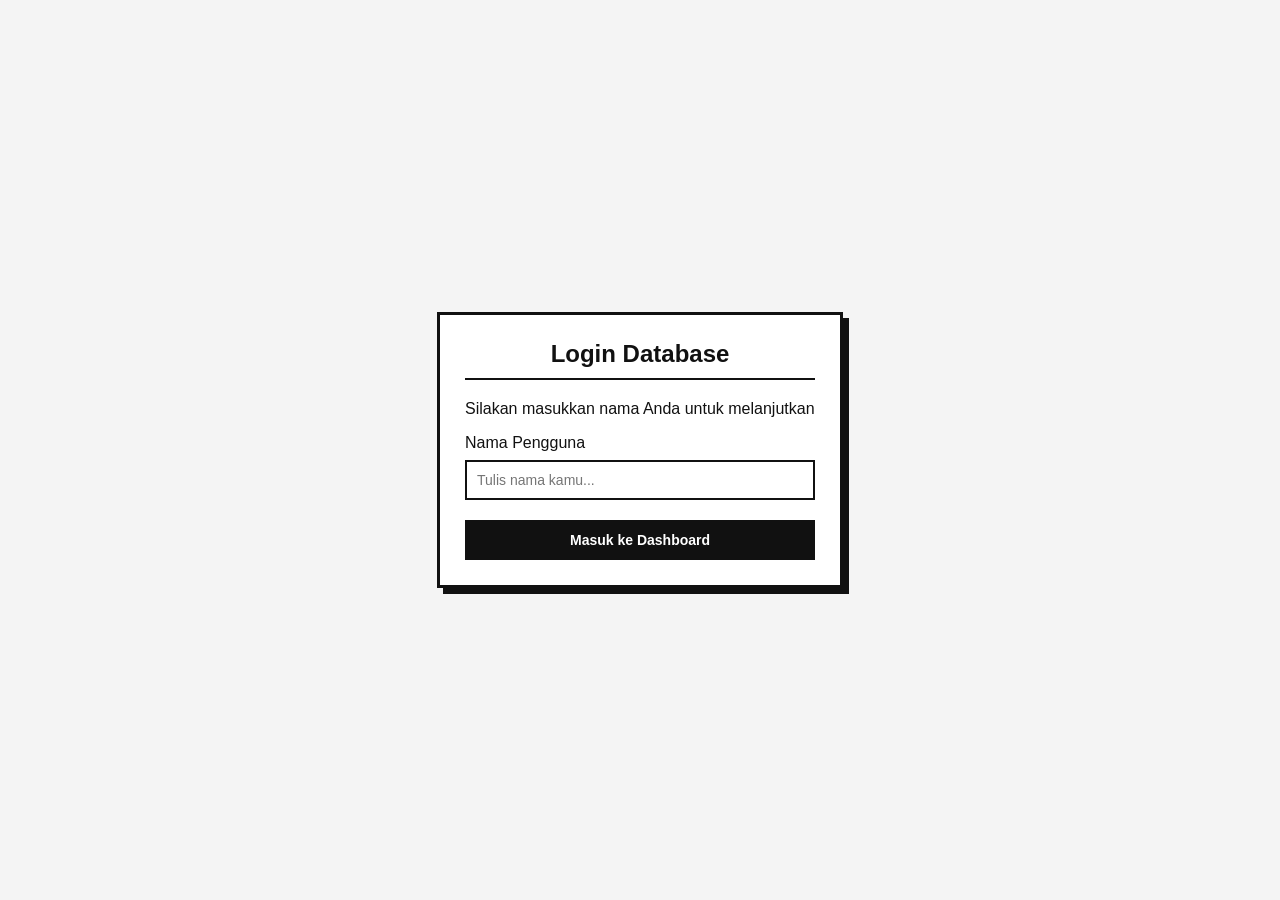
==== app.html @ 9c1a4534 "last commit" ====
<!DOCTYPE html>
<html lang="id">
<head>
    <meta charset="UTF-8">
    <meta name="viewport" content="width=device-width, initial-scale=1.0">
    <title>Database Teman</title>
    <link href="https://fonts.googleapis.com/css2?family=Inter:wght@400;500;600;700&display=swap" rel="stylesheet">
    <link rel="stylesheet" href="style.css">
</head>
<body>

    <input type="radio" name="nav" id="dashboard" checked>
    <input type="radio" name="nav" id="sifat">
    <input type="radio" name="nav" id="kategori">
    <input type="radio" name="nav" id="teman">
    <input type="radio" name="nav" id="tugas">

    <div id="layar-masuk">
        <div class="box-login">
            <div class="login-header">
                <h2>Login Database</h2>
                <p>Silakan masukkan nama Anda untuk melanjutkan</p>
            </div>
            <form id="form-login">
                <label>Nama Pengguna</label>
                <input type="text" id="nama-kamu" placeholder="Tulis nama kamu..." required>
                <button type="submit">Masuk ke Dashboard</button>
            </form>
        </div>
    </div>

    <div id="layar-app" style="display: none;">
        
        <aside id="menu-kiri">
            <div class="logo">
                <span>DB TEMAN</span>
            </div>
            <ul>
                <li><label for="dashboard">Dashboard</label></li>
                <li><label for="sifat">Tipe Kepribadian</label></li>
                <li><label for="kategori">Daftar Kategori</label></li>
                <li><label for="teman">Data Teman</label></li>
                <li><label for="tugas">Tugas Kategori</label></li>
            </ul>
        </aside>

        <div id="area-utama">
            
            <header class="topbar">
                <h2 id="teks-sapaan">Halo!</h2>
                <div class="info-waktu">
                    <span id="hari-ini"></span>
                    <span id="waktu-sekarang"></span>
                </div>
            </header>

            <div class="konten-pembungkus">

                <div class="halaman-box" id="hal-dashboard">
                    <div class="flex-stat">
                        <div class="kartu-angka">
                            <span class="label-kecil">Total Teman</span>
                            <div class="angka-gede" id="total-teman">0</div>
                        </div>
                        <div class="kartu-angka">
                            <span class="label-kecil">Tren Hubungan</span>
                            <div class="status-badge status-aman">Stabil</div>
                        </div>
                        <div class="kartu-angka">
                            <span class="label-kecil">Tugas Tertunda</span>
                            <div class="angka-gede">1</div>
                        </div>
                    </div>

                    <div class="layout-grid">
                        <div class="grid-kiri">
                            <div class="papan">
                                <h3>Daftar Kontak Prioritas</h3>
                                <div class="list-data">
                                    <div class="list-item">
                                        <div class="item-header">
                                            <strong>Rizky</strong> <span>(Laki-laki)</span>
                                        </div>
                                        <div class="item-body">Kategori: Sekolah | Sifat: Ambisius</div>
                                    </div>
                                    <div class="list-item">
                                        <div class="item-header">
                                            <strong>Siti</strong> <span>(Perempuan)</span>
                                        </div>
                                        <div class="item-body">Kategori: Rombel | Sifat: Humoris</div>
                                    </div>
                                </div>
                            </div>
                        </div>
                        <div class="grid-kanan">
                            <div class="papan">
                                <h3>Pengingat Tugas</h3>
                                <div class="list-data">
                                    <div class="list-item">
                                        <span class="tag-merah">Mendesak</span>
                                        <div class="item-header" style="margin-top: 5px;">
                                            <strong>Kerja Kelompok Web</strong>
                                        </div>
                                        <div class="item-body">Deadline: 28 Maret 2026</div>
                                    </div>
                                </div>
                            </div>
                        </div>
                    </div>
                </div>

                <div class="halaman-box" id="hal-sifat">
                    <div class="layout-grid">
                        <div class="grid-kiri">
                            <div class="papan">
                                <h3>Tambah Tipe Sifat</h3>
                                <form action="#">
                                    <label>Nama Sifat</label>
                                    <input type="text" placeholder="Contoh: Humoris, Pendiam" required id="nama-sifat">
                                    
                                    <label>Deskripsi Singkat</label>
                                    <textarea placeholder="Penjelasan sifatnya..." id="desc-sifat" rows="3"></textarea>
                                    
                                    <label>Warna Label</label>
                                    <input type="color" id="warna-sifat">
                                    
                                    <button type="button" onclick="ambilSifat()">Simpan Sifat</button>
                                </form>
                            </div>
                        </div>
                        <div class="grid-kanan">
                            <div class="papan">
                                <h3>Sifat Terdaftar</h3>
                                <div class="list-data" id="list-sifat">
                                </div>
                            </div>
                        </div>
                    </div>
                </div>

                <div class="halaman-box" id="hal-kategori">
                    <div class="layout-grid">
                        <div class="grid-kiri">
                            <div class="papan">
                                <h3>Tambah Kategori Baru</h3>
                                <form action="#">
                                    <label>Nama Kategori</label>
                                    <input type="text" id="kategori-relasi" placeholder="Contoh: Teman SMP, Keluarga" required>
                                    <label>Warna Label</label>
                                    <input type="color" id="warna-kategori">
                                    <button type="button" onclick="ambilKategori()">Simpan Kategori</button>
                                </form>
                            </div>
                        </div>
                        <div class="grid-kanan">
                            <div class="papan">
                                <h3>Daftar Kategori</h3>
                                <div class="list-data" id="list-data">
                                </div>
                            </div>
                        </div>
                    </div>
                </div>

                <div class="halaman-box" id="hal-teman">
                    <div class="header-aksi">
                        <h3>Registrasi Data Teman</h3>
                        <button id="openModal" class="btn-tambah">+ Tambah Teman</button>
                    </div>

                    <div class="modal" id="modal">
                        <div class="papan modal-create"> 
                            <h3>Form Data Teman</h3>
                            <form action="#" autocomplete="off" id="formulir-crud-teman">
                                <label>Nama Lengkap</label>
                                <input type="text" id="nama" placeholder="Contoh: John Doe" required>

                                <label>No WhatsApp</label>
                                <input type="text" id="nomorHp" placeholder="628xxxx">

                                <div class="form-row">
                                    <div class="form-col">
                                        <label>Jenis Kelamin</label>
                                        <select id="kelamin">
                                            <option>Laki-laki</option>
                                            <option>Perempuan</option>
                                        </select>
                                    </div>
                                    <div class="form-col">
                                        <label>Tanggal Lahir</label>
                                        <input type="date" id="birth">
                                    </div>
                                </div>

                                <div class="form-row">
                                    <div class="form-col">
                                        <label>Kepribadian</label>
                                        <select>
                                            <option>Penyayang</option>
                                            <option>Ambis</option>
                                        </select>
                                    </div>
                                    <div class="form-col">
                                        <label>Kategori Relasi</label>
                                        <select>
                                            <option>Sekolah</option>
                                            <option>Rombel</option>
                                        </select>
                                    </div>
                                </div>

                                <div class="centang-favorit">
                                    <input type="checkbox" id="fav-cek">
                                    <label for="fav-cek">Tandai sebagai Teman Favorit</label>
                                </div>

                                <button type="button" class="btn-simpan" onclick="hasil()">Simpan Data</button>
                            </form>
                            <button id="closeModal" class="btn-tutup">Tutup</button>
                        </div>
                    </div>
                        
                    <div id="hasil" class="tabel-container"></div>
                </div>

                <div class="halaman-box" id="hal-tugas">
                    <div class="papan" style="max-width: 600px;">
                        <h3>Buat Tugas Baru</h3>
                        <form action="#">
                            <label>Nama Kegiatan</label>
                            <input type="text" placeholder="Contoh: Mengerjakan Project" required>

                            <label>Deskripsi</label>
                            <textarea placeholder="Opsional" rows="2"></textarea>

                            <label>Orang yang terlibat</label>
                            <select>
                                <option>Endi</option>
                                <option>Asep</option>
                                <option>Rangga</option>
                            </select>

                            <label>Kategori Relasi</label>
                            <select>
                                <option>Sekolah</option>
                                <option>Rombel</option>
                            </select>

                            <label>Tenggat Waktu</label>
                            <input type="date" required>

                            <button type="button">Buat Tugas</button>
                        </form>
                    </div>
                </div>

            </div>

            <footer class="kaki-web">
                <p>&copy; 2026 Database Teman</p>
            </footer>

        </div>
    </div>

    <script src="script.js"></script>
</body>
</html>
---- style.css ----
body {
    font-family: Arial, Helvetica, sans-serif;
    background-color: #fcfcfc;
    color: #111;
    margin: 0;
    padding: 0;
}

input[type="radio"] {
    display: none;
}

#layar-masuk {
    position: fixed;
    top: 0; left: 0; right: 0; bottom: 0;
    background: #f4f4f4;
    display: flex;
    justify-content: center;
    align-items: center;
    z-index: 999;
}

.box-login {
    background: #fff;
    border: 3px solid #111;
    width: 350px;
    padding: 25px;
    box-shadow: 6px 6px 0px #111;
}

.box-login h2 {
    margin-top: 0;
    border-bottom: 2px solid #111;
    padding-bottom: 10px;
    text-align: center;
}

#menu-kiri {
    width: 250px;
    background: #111;
    color: #fff;
    height: 100vh;
    position: fixed;
    top: 0;
    left: 0;
}

.logo {
    padding: 25px;
    font-weight: bold;
    font-size: 18px;
    letter-spacing: 1px;
    border-bottom: 2px solid #333;
    text-align: center;
}

#menu-kiri ul {
    list-style: none;
    padding: 0;
    margin: 0;
}

#menu-kiri ul li label {
    display: block;
    padding: 15px 25px;
    cursor: pointer;
    border-bottom: 1px solid #222;
    font-size: 14px;
}

#menu-kiri ul li label:hover {
    background: #fff;
    color: #111;
}

#area-utama {
    margin-left: 250px;
    min-height: 100vh;
    position: relative;
    padding-bottom: 60px;
}

.topbar {
    background: #fff;
    padding: 20px 30px;
    border-bottom: 3px solid #111;
}

.topbar h2 {
    margin: 0;
    font-size: 22px;
}

.konten-pembungkus {
    padding: 30px;
}

.halaman-box {
    display: none;
}

#dashboard:checked ~ #layar-app #hal-dashboard { display: block; }
#sifat:checked ~ #layar-app #hal-sifat { display: block; }
#kategori:checked ~ #layar-app #hal-kategori { display: block; }
#teman:checked ~ #layar-app #hal-teman { display: block; }
#tugas:checked ~ #layar-app #hal-tugas { display: block; }

#dashboard:checked ~ #layar-app #menu-kiri ul li:nth-child(1) label { background: #fff; color: #111; }
#sifat:checked ~ #layar-app #menu-kiri ul li:nth-child(2) label { background: #fff; color: #111; }
#kategori:checked ~ #layar-app #menu-kiri ul li:nth-child(3) label { background: #fff; color: #111; }
#teman:checked ~ #layar-app #menu-kiri ul li:nth-child(4) label { background: #fff; color: #111; }
#tugas:checked ~ #layar-app #menu-kiri ul li:nth-child(5) label { background: #fff; color: #111; }

.flex-stat {
    display: flex;
    gap: 20px;
    margin-bottom: 30px;
}

.kartu-angka {
    flex: 1;
    background: #fff;
    border: 3px solid #111;
    padding: 20px;
    box-shadow: 4px 4px 0px #111;
    text-align: center;
}

.label-kecil {
    font-size: 12px;
    font-weight: bold;
    text-transform: uppercase;
    display: block;
    margin-bottom: 10px;
    color: #666;
}

.angka-gede {
    font-size: 28px;
    font-weight: bold;
}

.status-badge {
    color: #111;
    font-size: 20px;
    background: #e8f5e9;
    border: 2px solid #111;
    display: inline-block;
    padding: 2px 8px;
    margin-top: 5px;
}

.layout-grid {
    display: flex;
    gap: 20px;
}

.grid-kiri, .grid-kanan {
    flex: 1;
}

.papan {
    background: #fff;
    border: 3px solid #111;
    padding: 20px;
    box-shadow: 4px 4px 0px #111;
    margin-bottom: 25px;
}

.papan h3 {
    margin-top: 0;
    border-bottom: 2px solid #111;
    padding-bottom: 10px;
}

input[type="text"], input[type="date"], select, textarea {
    width: 100%;
    padding: 10px;
    margin: 8px 0 20px 0;
    border: 2px solid #111;
    box-sizing: border-box;
    background: #fff;
    font-size: 14px;
}

button {
    width: 100%;
    background: #111;
    color: #fff;
    border: none;
    padding: 12px;
    font-weight: bold;
    cursor: pointer;
    font-size: 14px;
}

button:hover {
    background: #333;
}

.list-item {
    padding: 15px;
    border: 2px solid #111;
    margin-bottom: 10px;
    background: #f9f9f9;
}

.tag-merah {
    background: #111;
    color: #fff;
    padding: 3px 6px;
    font-size: 11px;
    font-weight: bold;
    display: inline-block;
    margin-bottom: 5px;
}

.kaki-web {
    position: absolute;
    bottom: 0;
    width: 100%;
    height: 60px;
    border-top: 3px solid #111;
    text-align: center;
    background: #fff;
    line-height: 60px;
}

.kaki-web p {
    margin: 0;
    font-size: 13px;
}

@media (max-width: 768px) {
    #menu-kiri {
        width: 100%;
        height: auto;
        position: relative;
    }

    #menu-kiri ul {
        display: flex;
        flex-wrap: wrap;
    }

    #menu-kiri ul li {
        flex: 1;
        min-width: 120px;
    }

    #area-utama {
        margin-left: 0;
    }

    .flex-stat, .layout-grid {
        flex-direction: column;
    }
}

.modal {
    background-color: rgba(0, 0, 0, 0.3);
    opacity: 0;
    position: fixed;
    top: 0;
    left: 0;
    right: 0;
    bottom: 0;
    transition: all 0.3s ease-in-out;
    z-index: -1;

    display: flex;
    align-items: center;
    justify-content: center;
    pointer-events: none;
}

.modal.open {
    opacity: 1;
    z-index: 999;
    pointer-events: auto;
}
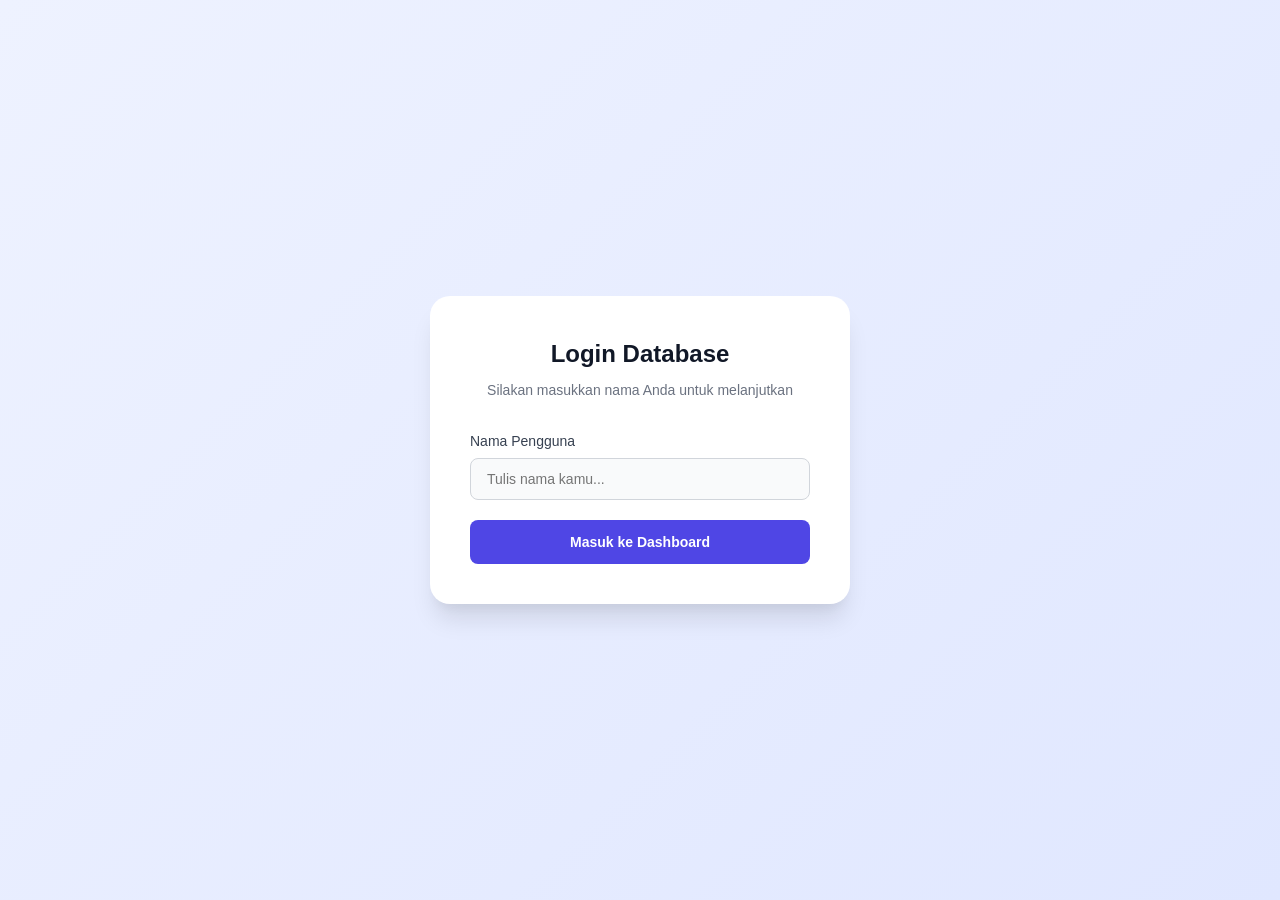
==== commit 7706c1b1: "last commit" ====
--- a/app.html
+++ b/app.html
@@ -195,16 +195,14 @@
                                 <div class="form-row">
                                     <div class="form-col">
                                         <label>Kepribadian</label>
-                                        <select>
-                                            <option>Penyayang</option>
-                                            <option>Ambis</option>
+                                        <select id="pilih-sifat-teman">
+                                            <option value="">-- Pilih Sifat --</option>
                                         </select>
                                     </div>
                                     <div class="form-col">
                                         <label>Kategori Relasi</label>
-                                        <select>
-                                            <option>Sekolah</option>
-                                            <option>Rombel</option>
+                                        <select id="pilih-kategori-teman">
+                                            <option value="">-- Pilih Kategori --</option>
                                         </select>
                                     </div>
                                 </div>
@@ -234,16 +232,15 @@
                             <textarea placeholder="Opsional" rows="2"></textarea>
 
                             <label>Orang yang terlibat</label>
-                            <select>
+                            <select id="tugas-orang">
                                 <option>Endi</option>
                                 <option>Asep</option>
                                 <option>Rangga</option>
                             </select>
 
                             <label>Kategori Relasi</label>
-                            <select>
-                                <option>Sekolah</option>
-                                <option>Rombel</option>
+                            <select id="tugas-kategori">
+                                <option value="">-- Pilih Kategori --</option>
                             </select>
 
                             <label>Tenggat Waktu</label>
--- a/style.css
+++ b/style.css
@@ -1,9 +1,14 @@
-body {
-    font-family: Arial, Helvetica, sans-serif;
-    background-color: #fcfcfc;
-    color: #111;
+body, div, h1, h2, h3, h4, h5, p, ul, li, form, label, span, strong, table, thead, tbody, tr, th, td, header, aside, footer, input, button, select, textarea {
     margin: 0;
     padding: 0;
+    box-sizing: border-box;
+}
+
+body {
+    font-family: 'Inter', sans-serif;
+    background-color: #f3f4f6;
+    color: #1f2937;
+    line-height: 1.5;
 }
 
 input[type="radio"] {
@@ -13,7 +18,7 @@
 #layar-masuk {
     position: fixed;
     top: 0; left: 0; right: 0; bottom: 0;
-    background: #f4f4f4;
+    background: linear-gradient(135deg, #eef2ff 0%, #e0e7ff 100%);
     display: flex;
     justify-content: center;
     align-items: center;
@@ -21,82 +26,118 @@
 }
 
 .box-login {
-    background: #fff;
-    border: 3px solid #111;
-    width: 350px;
-    padding: 25px;
-    box-shadow: 6px 6px 0px #111;
-}
-
-.box-login h2 {
-    margin-top: 0;
-    border-bottom: 2px solid #111;
-    padding-bottom: 10px;
+    background: #ffffff;
+    width: 100%;
+    max-width: 420px;
+    padding: 40px;
+    border-radius: 20px;
+    box-shadow: 0 20px 25px -5px rgba(0, 0, 0, 0.1), 0 10px 10px -5px rgba(0, 0, 0, 0.04);
+}
+
+.login-header {
     text-align: center;
+    margin-bottom: 30px;
+}
+
+.login-header h2 {
+    font-size: 24px;
+    font-weight: 700;
+    color: #111827;
+    margin-bottom: 8px;
+}
+
+.login-header p {
+    font-size: 14px;
+    color: #6b7280;
 }
 
 #menu-kiri {
-    width: 250px;
-    background: #111;
-    color: #fff;
+    width: 260px;
+    background: #111827;
+    color: #f9fafb;
     height: 100vh;
     position: fixed;
     top: 0;
     left: 0;
+    box-shadow: 4px 0 15px rgba(0,0,0,0.05);
 }
 
 .logo {
-    padding: 25px;
-    font-weight: bold;
-    font-size: 18px;
-    letter-spacing: 1px;
-    border-bottom: 2px solid #333;
-    text-align: center;
+    padding: 30px 25px;
+    font-weight: 700;
+    font-size: 20px;
+    letter-spacing: 1.5px;
+    border-bottom: 1px solid #1f2937;
+    display: flex;
+    align-items: center;
+    justify-content: center;
 }
 
 #menu-kiri ul {
     list-style: none;
-    padding: 0;
-    margin: 0;
+    margin-top: 15px;
 }
 
 #menu-kiri ul li label {
     display: block;
-    padding: 15px 25px;
+    padding: 16px 25px;
     cursor: pointer;
-    border-bottom: 1px solid #222;
-    font-size: 14px;
+    font-size: 15px;
+    font-weight: 500;
+    color: #9ca3af;
+    transition: all 0.2s ease;
+    border-left: 3px solid transparent;
 }
 
 #menu-kiri ul li label:hover {
-    background: #fff;
-    color: #111;
+    background: rgba(255, 255, 255, 0.05);
+    color: #ffffff;
 }
 
 #area-utama {
-    margin-left: 250px;
+    margin-left: 260px;
     min-height: 100vh;
     position: relative;
-    padding-bottom: 60px;
+    padding-bottom: 80px;
 }
 
 .topbar {
-    background: #fff;
-    padding: 20px 30px;
-    border-bottom: 3px solid #111;
+    background: #ffffff;
+    padding: 20px 40px;
+    border-bottom: 1px solid #e5e7eb;
+    display: flex;
+    justify-content: space-between;
+    align-items: center;
 }
 
 .topbar h2 {
-    margin: 0;
-    font-size: 22px;
+    font-size: 20px;
+    font-weight: 600;
+    color: #111827;
+}
+
+.info-waktu {
+    display: flex;
+    gap: 20px;
+    font-size: 14px;
+    color: #6b7280;
+    font-weight: 500;
 }
 
 .konten-pembungkus {
-    padding: 30px;
+    padding: 40px;
+    max-width: 1400px;
+    margin: 0 auto;
 }
 
 .halaman-box {
     display: none;
+    animation: fadeIn 0.4s ease;
+}
+
+@keyframes fadeIn {
+    from { opacity: 0; transform: translateY(10px); }
+    to { opacity: 1; transform: translateY(0); }
 }
 
 #dashboard:checked ~ #layar-app #hal-dashboard { display: block; }
@@ -105,54 +146,71 @@
 #teman:checked ~ #layar-app #hal-teman { display: block; }
 #tugas:checked ~ #layar-app #hal-tugas { display: block; }
 
-#dashboard:checked ~ #layar-app #menu-kiri ul li:nth-child(1) label { background: #fff; color: #111; }
-#sifat:checked ~ #layar-app #menu-kiri ul li:nth-child(2) label { background: #fff; color: #111; }
-#kategori:checked ~ #layar-app #menu-kiri ul li:nth-child(3) label { background: #fff; color: #111; }
-#teman:checked ~ #layar-app #menu-kiri ul li:nth-child(4) label { background: #fff; color: #111; }
-#tugas:checked ~ #layar-app #menu-kiri ul li:nth-child(5) label { background: #fff; color: #111; }
+#dashboard:checked ~ #layar-app #menu-kiri ul li:nth-child(1) label,
+#sifat:checked ~ #layar-app #menu-kiri ul li:nth-child(2) label,
+#kategori:checked ~ #layar-app #menu-kiri ul li:nth-child(3) label,
+#teman:checked ~ #layar-app #menu-kiri ul li:nth-child(4) label,
+#tugas:checked ~ #layar-app #menu-kiri ul li:nth-child(5) label {
+    background: rgba(79, 70, 229, 0.1);
+    color: #ffffff;
+    border-left-color: #4f46e5;
+}
 
 .flex-stat {
     display: flex;
-    gap: 20px;
+    gap: 24px;
     margin-bottom: 30px;
 }
 
 .kartu-angka {
     flex: 1;
-    background: #fff;
-    border: 3px solid #111;
-    padding: 20px;
-    box-shadow: 4px 4px 0px #111;
-    text-align: center;
+    background: #ffffff;
+    border-radius: 16px;
+    padding: 24px;
+    box-shadow: 0 4px 6px -1px rgba(0, 0, 0, 0.05);
+    border: 1px solid #f3f4f6;
+    position: relative;
+    overflow: hidden;
+}
+
+.kartu-angka::before {
+    content: "";
+    position: absolute;
+    top: 0; left: 0; right: 0;
+    height: 4px;
+    background: linear-gradient(90deg, #4f46e5, #818cf8);
 }
 
 .label-kecil {
     font-size: 12px;
-    font-weight: bold;
+    font-weight: 600;
     text-transform: uppercase;
+    color: #6b7280;
+    letter-spacing: 0.05em;
     display: block;
-    margin-bottom: 10px;
-    color: #666;
 }
 
 .angka-gede {
-    font-size: 28px;
-    font-weight: bold;
+    font-size: 36px;
+    font-weight: 700;
+    color: #111827;
+    margin-top: 10px;
 }
 
 .status-badge {
-    color: #111;
-    font-size: 20px;
-    background: #e8f5e9;
-    border: 2px solid #111;
+    font-size: 13px;
+    font-weight: 600;
+    background: #d1fae5;
+    color: #059669;
+    padding: 6px 14px;
+    border-radius: 20px;
     display: inline-block;
-    padding: 2px 8px;
-    margin-top: 5px;
+    margin-top: 12px;
 }
 
 .layout-grid {
     display: flex;
-    gap: 20px;
+    gap: 24px;
 }
 
 .grid-kiri, .grid-kanan {
@@ -160,59 +218,163 @@
 }
 
 .papan {
-    background: #fff;
-    border: 3px solid #111;
-    padding: 20px;
-    box-shadow: 4px 4px 0px #111;
-    margin-bottom: 25px;
+    background: #ffffff;
+    border-radius: 16px;
+    padding: 28px;
+    box-shadow: 0 4px 6px -1px rgba(0, 0, 0, 0.05);
+    border: 1px solid #f3f4f6;
+    margin-bottom: 24px;
 }
 
 .papan h3 {
-    margin-top: 0;
-    border-bottom: 2px solid #111;
-    padding-bottom: 10px;
+    font-size: 18px;
+    font-weight: 600;
+    color: #111827;
+    margin-bottom: 20px;
+    padding-bottom: 12px;
+    border-bottom: 1px solid #e5e7eb;
+}
+
+label {
+    display: block;
+    font-size: 14px;
+    font-weight: 500;
+    color: #374151;
+    margin-bottom: 6px;
 }
 
 input[type="text"], input[type="date"], select, textarea {
     width: 100%;
-    padding: 10px;
-    margin: 8px 0 20px 0;
-    border: 2px solid #111;
-    box-sizing: border-box;
-    background: #fff;
+    padding: 12px 16px;
+    margin-bottom: 20px;
+    border: 1px solid #d1d5db;
+    border-radius: 8px;
+    background: #f9fafb;
     font-size: 14px;
+    color: #1f2937;
+    transition: all 0.2s ease;
+    outline: none;
+}
+
+input[type="color"] {
+    width: 100%;
+    height: 45px;
+    padding: 4px;
+    margin-bottom: 20px;
+    border: 1px solid #d1d5db;
+    border-radius: 8px;
+    cursor: pointer;
+}
+
+input:focus, select:focus, textarea:focus {
+    border-color: #4f46e5;
+    background: #ffffff;
+    box-shadow: 0 0 0 3px rgba(79, 70, 229, 0.15);
+}
+
+.form-row {
+    display: flex;
+    gap: 15px;
+}
+
+.form-col {
+    flex: 1;
 }
 
 button {
     width: 100%;
-    background: #111;
-    color: #fff;
+    background: #4f46e5;
+    color: #ffffff;
     border: none;
-    padding: 12px;
-    font-weight: bold;
+    padding: 14px;
+    border-radius: 8px;
+    font-weight: 600;
+    font-size: 14px;
     cursor: pointer;
-    font-size: 14px;
+    transition: background 0.2s ease, transform 0.1s ease;
 }
 
 button:hover {
-    background: #333;
+    background: #4338ca;
+}
+
+button:active {
+    transform: scale(0.98);
+}
+
+.btn-tutup {
+    background: #f3f4f6;
+    color: #374151;
+    margin-top: 12px;
+}
+
+.btn-tutup:hover {
+    background: #e5e7eb;
+}
+
+.header-aksi {
+    display: flex;
+    justify-content: space-between;
+    align-items: center;
+    margin-bottom: 20px;
+}
+
+.header-aksi h3 {
+    font-size: 20px;
+    font-weight: 600;
+}
+
+.btn-tambah {
+    width: auto;
+    padding: 10px 20px;
 }
 
 .list-item {
-    padding: 15px;
-    border: 2px solid #111;
-    margin-bottom: 10px;
-    background: #f9f9f9;
+    padding: 16px;
+    border: 1px solid #e5e7eb;
+    border-radius: 10px;
+    margin-bottom: 12px;
+    background: #ffffff;
+    transition: transform 0.2s ease, box-shadow 0.2s ease;
+}
+
+.list-item:hover {
+    transform: translateY(-2px);
+    box-shadow: 0 6px 12px rgba(0,0,0,0.05);
+}
+
+.item-header {
+    display: flex;
+    align-items: center;
+    gap: 8px;
+    margin-bottom: 4px;
+}
+
+.item-header strong {
+    font-size: 15px;
+    color: #111827;
+}
+
+.item-header span {
+    font-size: 13px;
+    color: #6b7280;
+}
+
+.item-body {
+    font-size: 13px;
+    color: #4b5563;
 }
 
 .tag-merah {
-    background: #111;
-    color: #fff;
-    padding: 3px 6px;
+    background: #fee2e2;
+    color: #ef4444;
+    padding: 4px 8px;
+    border-radius: 4px;
     font-size: 11px;
-    font-weight: bold;
+    font-weight: 700;
     display: inline-block;
-    margin-bottom: 5px;
+    text-transform: uppercase;
+    letter-spacing: 0.5px;
 }
 
 .kaki-web {
@@ -220,15 +382,120 @@
     bottom: 0;
     width: 100%;
     height: 60px;
-    border-top: 3px solid #111;
-    text-align: center;
-    background: #fff;
-    line-height: 60px;
+    border-top: 1px solid #e5e7eb;
+    background: #ffffff;
+    display: flex;
+    align-items: center;
+    justify-content: center;
 }
 
 .kaki-web p {
-    margin: 0;
     font-size: 13px;
+    color: #6b7280;
+}
+
+.modal {
+    background-color: rgba(17, 24, 39, 0.6);
+    backdrop-filter: blur(4px);
+    opacity: 0;
+    position: fixed;
+    top: 0; left: 0; right: 0; bottom: 0;
+    transition: opacity 0.3s ease;
+    z-index: -1;
+    display: flex;
+    align-items: center;
+    justify-content: center;
+    pointer-events: none;
+}
+
+.modal.open {
+    opacity: 1;
+    z-index: 1000;
+    pointer-events: auto;
+}
+
+.modal-create {
+    width: 100%;
+    max-width: 500px;
+    max-height: 90vh;
+    overflow-y: auto;
+    margin: 20px;
+    transform: translateY(20px);
+    transition: transform 0.3s ease;
+}
+
+.modal.open .modal-create {
+    transform: translateY(0);
+}
+
+.centang-favorit {
+    display: flex;
+    align-items: center;
+    gap: 10px;
+    margin-bottom: 20px;
+}
+
+.centang-favorit input[type="checkbox"] {
+    width: 18px;
+    height: 18px;
+    accent-color: #4f46e5;
+    cursor: pointer;
+}
+
+.centang-favorit label {
+    margin-bottom: 0;
+    cursor: pointer;
+}
+
+.tabel-container {
+    background: #ffffff;
+    border-radius: 12px;
+    box-shadow: 0 4px 6px -1px rgba(0, 0, 0, 0.05);
+    border: 1px solid #f3f4f6;
+    overflow: hidden;
+    margin-top: 20px;
+}
+
+table {
+    width: 100%;
+    border-collapse: collapse;
+    text-align: left;
+}
+
+th, td {
+    padding: 16px;
+    border-bottom: 1px solid #e5e7eb;
+}
+
+th {
+    background-color: #f9fafb;
+    font-weight: 600;
+    color: #4b5563;
+    font-size: 13px;
+    text-transform: uppercase;
+    letter-spacing: 0.05em;
+}
+
+td {
+    font-size: 14px;
+    color: #1f2937;
+    vertical-align: middle;
+}
+
+tr:last-child td {
+    border-bottom: none;
+}
+
+td button {
+    width: auto;
+    padding: 6px 14px;
+    font-size: 12px;
+    background: #10b981;
+    margin-left: 10px;
+}
+
+td button:hover {
+    background: #059669;
 }
 
 @media (max-width: 768px) {
@@ -238,44 +505,46 @@
         position: relative;
     }
 
+    .logo {
+        padding: 20px;
+    }
+
     #menu-kiri ul {
         display: flex;
-        flex-wrap: wrap;
+        flex-wrap: nowrap;
+        overflow-x: auto;
+        margin: 0;
     }
 
     #menu-kiri ul li {
-        flex: 1;
-        min-width: 120px;
+        flex: 0 0 auto;
+    }
+
+    #menu-kiri ul li label {
+        border-left: none;
+        border-bottom: 3px solid transparent;
+        padding: 15px 20px;
+    }
+
+    #dashboard:checked ~ #layar-app #menu-kiri ul li:nth-child(1) label,
+    #sifat:checked ~ #layar-app #menu-kiri ul li:nth-child(2) label,
+    #kategori:checked ~ #layar-app #menu-kiri ul li:nth-child(3) label,
+    #teman:checked ~ #layar-app #menu-kiri ul li:nth-child(4) label,
+    #tugas:checked ~ #layar-app #menu-kiri ul li:nth-child(5) label {
+        border-bottom-color: #4f46e5;
     }
 
     #area-utama {
         margin-left: 0;
     }
 
-    .flex-stat, .layout-grid {
+    .flex-stat, .layout-grid, .form-row {
         flex-direction: column;
     }
-}
-
-.modal {
-    background-color: rgba(0, 0, 0, 0.3);
-    opacity: 0;
-    position: fixed;
-    top: 0;
-    left: 0;
-    right: 0;
-    bottom: 0;
-    transition: all 0.3s ease-in-out;
-    z-index: -1;
-
-    display: flex;
-    align-items: center;
-    justify-content: center;
-    pointer-events: none;
-}
-
-.modal.open {
-    opacity: 1;
-    z-index: 999;
-    pointer-events: auto;
-}
+
+    .topbar {
+        flex-direction: column;
+        align-items: flex-start;
+        gap: 10px;
+    }
+}
